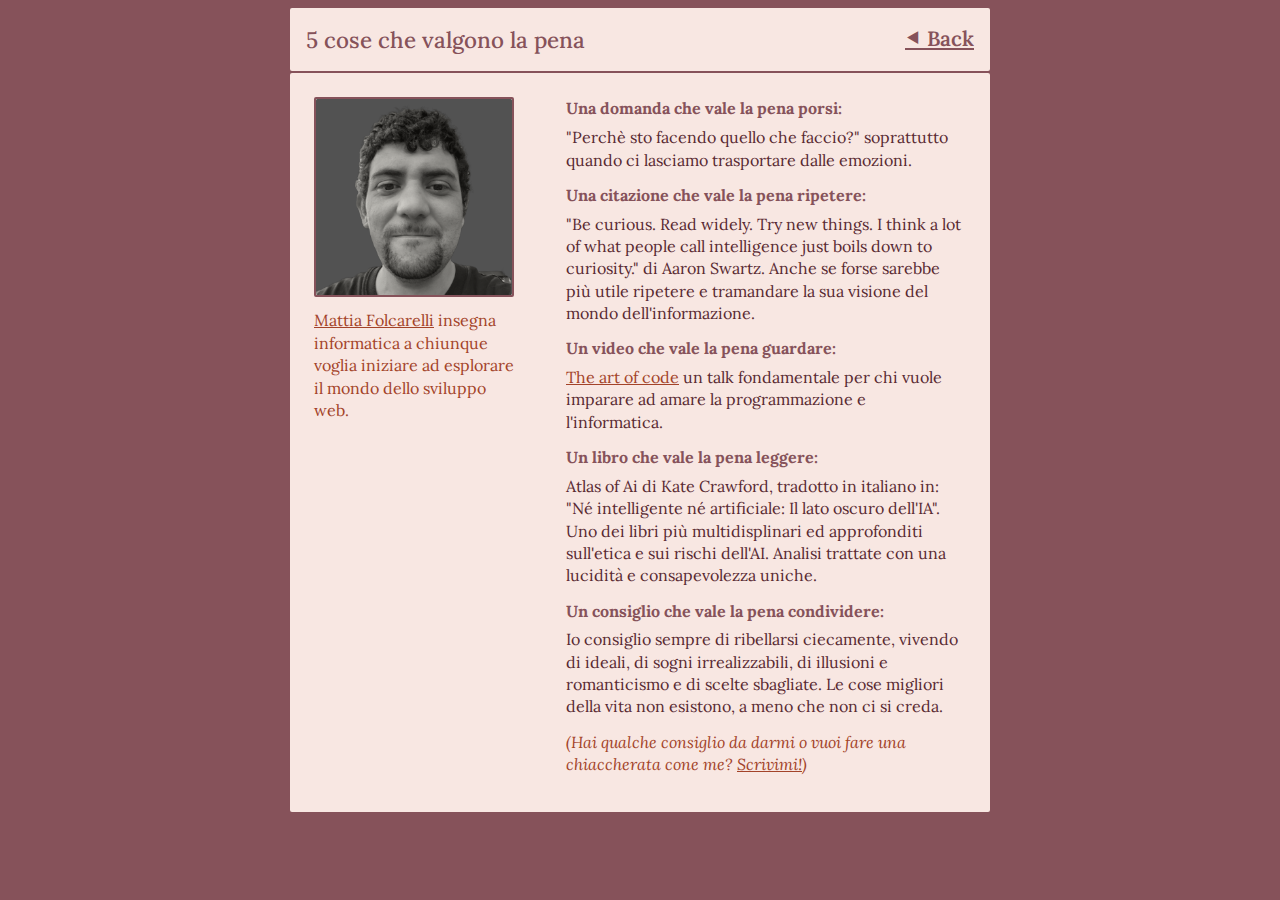
==== src/about/index.html @ 820942fd "first commit" ====
<!DOCTYPE html>
<html lang="it">

<head>
    <meta charset="UTF-8">
    <meta name="viewport" content="width=device-width, initial-scale=1.0">
    <title>Diventa web developer con mf | About me</title>
    <link rel="preconnect" href="https://fonts.googleapis.com">
    <link rel="preconnect" href="https://fonts.gstatic.com" crossorigin>
    <link href="https://fonts.googleapis.com/css2?family=Lora:ital,wght@0,400..700;1,400..700&display=swap"
        rel="stylesheet">
    <link rel="stylesheet" href="../styles/about.css">
</head>

<body>
    <div class="wrapper">
        <header>
            <h1>5 cose che valgono la pena</h1>
            <a href="../index.html" class="back">⯇ Back</a>
        </header>
        <div class="content">
            <div class="bio">
                <img id="bio-img" src="../img/mattia-folcarelli.png" alt="la mia faccia felice">
                </img>
                <div class="bio-text">
                    <a href="mailto:mattia.folcarelli@gmail.com">
                        Mattia Folcarelli</a>
                    insegna informatica a chiunque voglia iniziare ad esplorare il mondo dello sviluppo web.
                </div>
            </div>
            <div class="questions">
                <article>
                    <h2>Una domanda che vale la pena porsi:</h2>
                    <p>
                        "Perchè sto facendo quello che faccio?" soprattutto quando ci lasciamo trasportare dalle
                        emozioni.
                    </p>
                </article>
                <article>
                    <h2>Una citazione che vale la pena ripetere:</h2>
                    <p>
                        "Be curious. Read widely. Try new things. I think a lot of what people call intelligence just
                        boils down to curiosity." di Aaron Swartz. Anche se forse sarebbe più utile ripetere e
                        tramandare la sua visione del mondo dell'informazione.
                    </p>
                </article>
                <article>
                    <h2>Un video che vale la pena guardare:</h2>
                    <p>
                        <a href="https://www.youtube.com/watch?v=6avJHaC3C2U">The art of code</a> un talk
                        fondamentale per chi vuole imparare ad amare la programmazione e l'informatica.
                    </p>
                </article>
                <article>
                    <h2>Un libro che vale la pena leggere:</h2>
                    <p>
                        Atlas of Ai di Kate Crawford, tradotto in italiano in: "Né intelligente né
                        artificiale: Il lato oscuro dell'IA". Uno dei libri più multidisplinari ed approfonditi
                        sull'etica e sui rischi dell'AI. Analisi trattate con una lucidità e consapevolezza
                        uniche.
                    </p>
                </article>
                <article>
                    <h2>Un consiglio che vale la pena condividere: </h2>
                    <p>
                        Io consiglio sempre di ribellarsi ciecamente, vivendo di ideali, di sogni irrealizzabili, di
                        illusioni e romanticismo e di scelte sbagliate. Le cose migliori della vita non esistono, a meno
                        che non ci si creda.
                    </p>
                </article>
                <p>
                    <em>
                        (Hai qualche consiglio da darmi o vuoi fare una chiaccherata cone me?
                        <a href="mailto:mattia.folcarelli@gmail.com">Scrivimi!</a>)
                    </em>
                </p>
            </div>
        </div>
    </div>
</body>

</html>
---- src/styles/about.css ----
@import url('base.css');

header {
    padding: 1rem 16px;
    margin-bottom: 2px;
    background-color: var(--card-color);
    border-radius: 2px;
    display: flex;
    justify-content: space-between;
}

.content {
    display: flex;
    flex-wrap: wrap;
    justify-content: space-between;
}

.bio {
    width: 200px;
}

#bio-img {
    border: 2px solid var(--primary-color);
    border-radius: 2px;
    aspect-ratio: 1 /1;
}

.bio-text {
    padding-top: 0.75rem;
    color: var(--accent-color);
}

.questions {
    width: 40ch;
}

.questions p {
    padding-block-end: 0.8em;
}
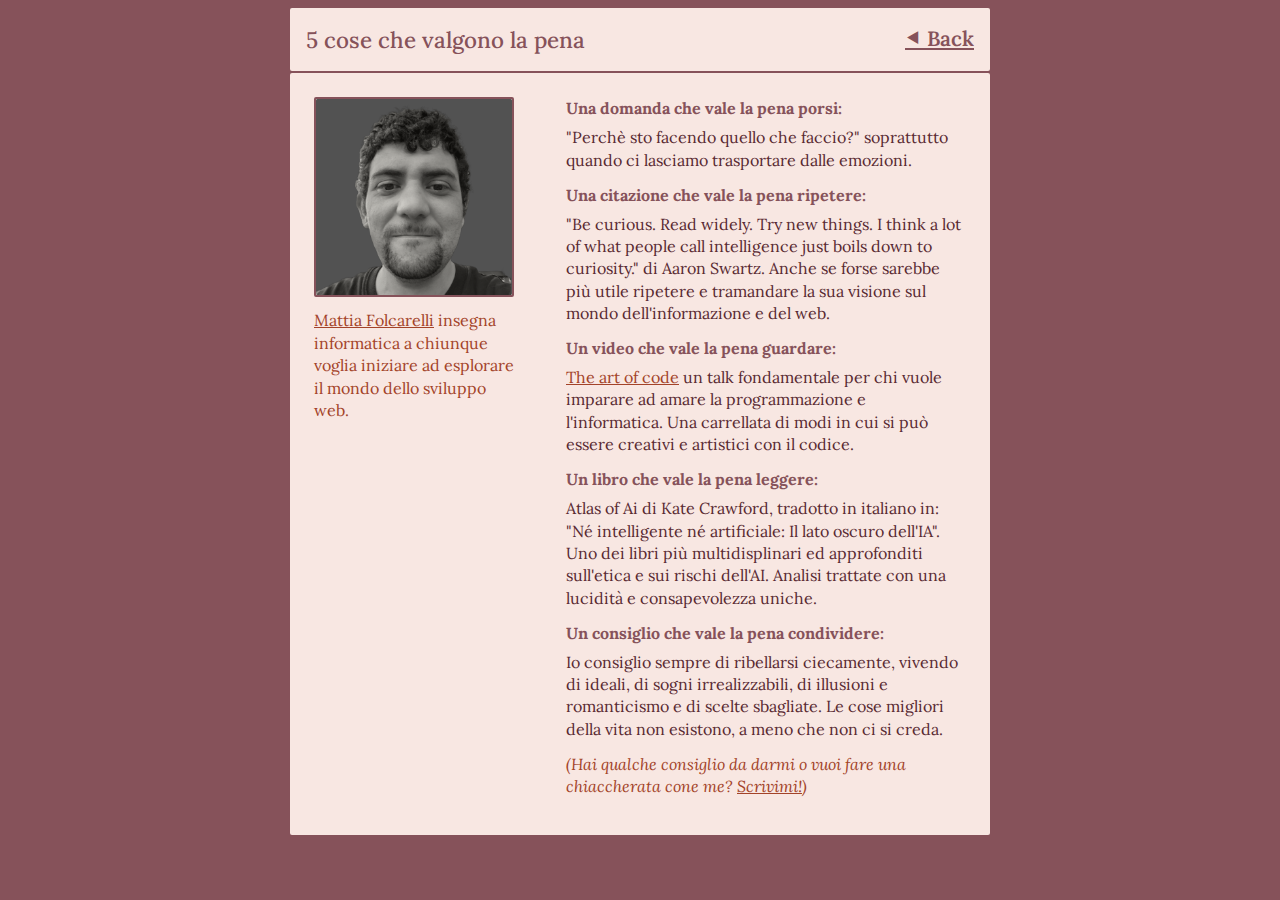
==== commit 4f8ed927: "fix" ====
--- a/src/about/index.html
+++ b/src/about/index.html
@@ -41,14 +41,15 @@
                     <p>
                         "Be curious. Read widely. Try new things. I think a lot of what people call intelligence just
                         boils down to curiosity." di Aaron Swartz. Anche se forse sarebbe più utile ripetere e
-                        tramandare la sua visione del mondo dell'informazione.
+                        tramandare la sua visione sul mondo dell'informazione e del web.
                     </p>
                 </article>
                 <article>
                     <h2>Un video che vale la pena guardare:</h2>
                     <p>
                         <a href="https://www.youtube.com/watch?v=6avJHaC3C2U">The art of code</a> un talk
-                        fondamentale per chi vuole imparare ad amare la programmazione e l'informatica.
+                        fondamentale per chi vuole imparare ad amare la programmazione e l'informatica. Una carrellata
+                        di modi in cui si può essere creativi e artistici con il codice.
                     </p>
                 </article>
                 <article>
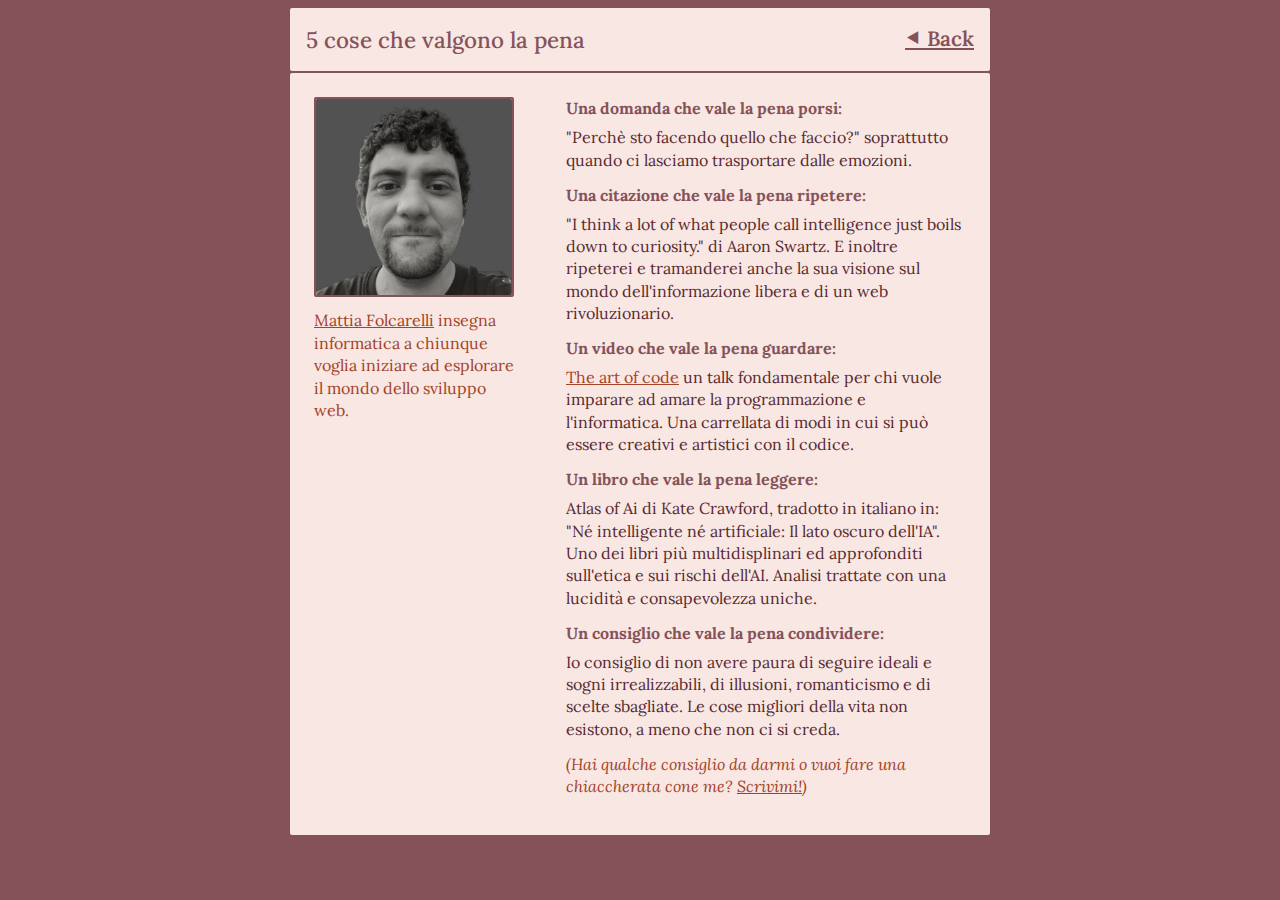
==== commit ca0e2517: "fix monica" ====
--- a/src/about/index.html
+++ b/src/about/index.html
@@ -39,9 +39,9 @@
                 <article>
                     <h2>Una citazione che vale la pena ripetere:</h2>
                     <p>
-                        "Be curious. Read widely. Try new things. I think a lot of what people call intelligence just
-                        boils down to curiosity." di Aaron Swartz. Anche se forse sarebbe più utile ripetere e
-                        tramandare la sua visione sul mondo dell'informazione e del web.
+                        "I think a lot of what people call intelligence just boils down to curiosity." di Aaron Swartz.
+                        E inoltre ripeterei e tramanderei anche la sua visione sul mondo dell'informazione libera e di
+                        un web rivoluzionario.
                     </p>
                 </article>
                 <article>
@@ -64,8 +64,8 @@
                 <article>
                     <h2>Un consiglio che vale la pena condividere: </h2>
                     <p>
-                        Io consiglio sempre di ribellarsi ciecamente, vivendo di ideali, di sogni irrealizzabili, di
-                        illusioni e romanticismo e di scelte sbagliate. Le cose migliori della vita non esistono, a meno
+                        Io consiglio di non avere paura di seguire ideali e sogni irrealizzabili, di
+                        illusioni, romanticismo e di scelte sbagliate. Le cose migliori della vita non esistono, a meno
                         che non ci si creda.
                     </p>
                 </article>
